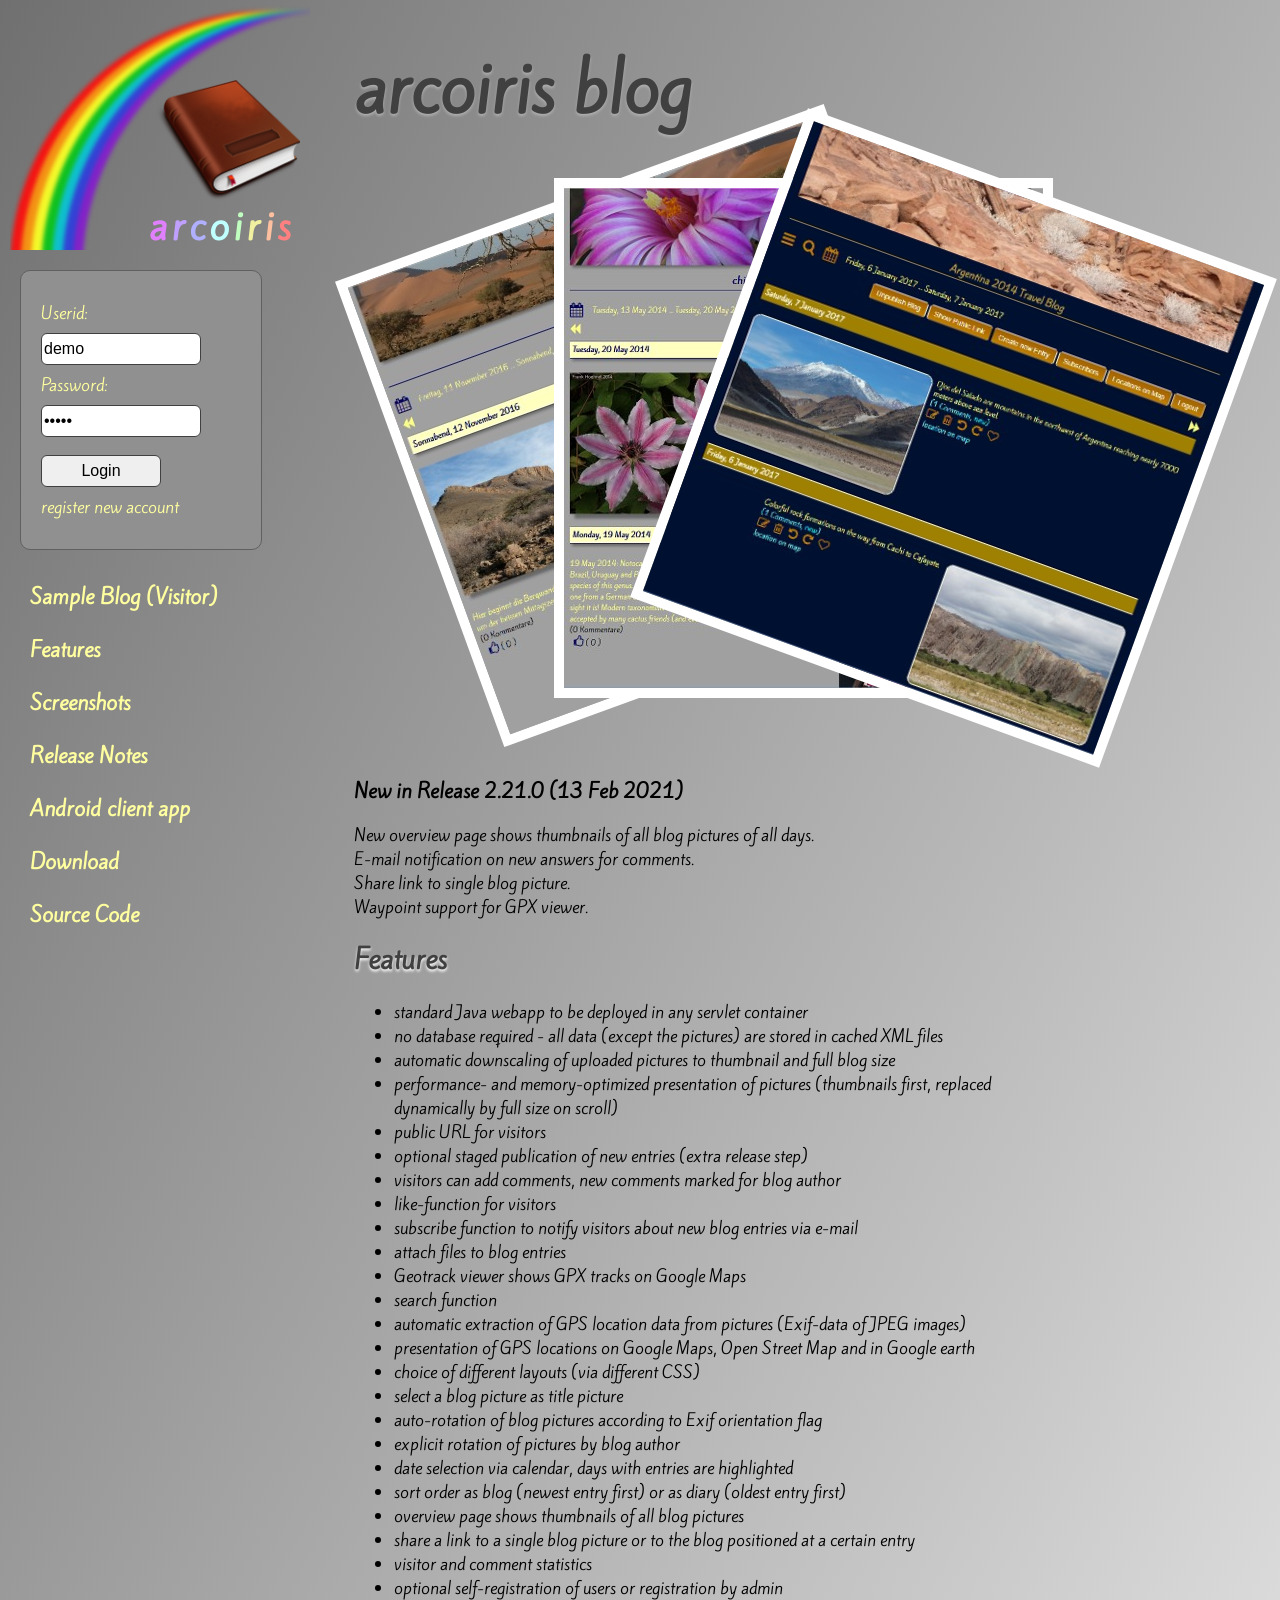
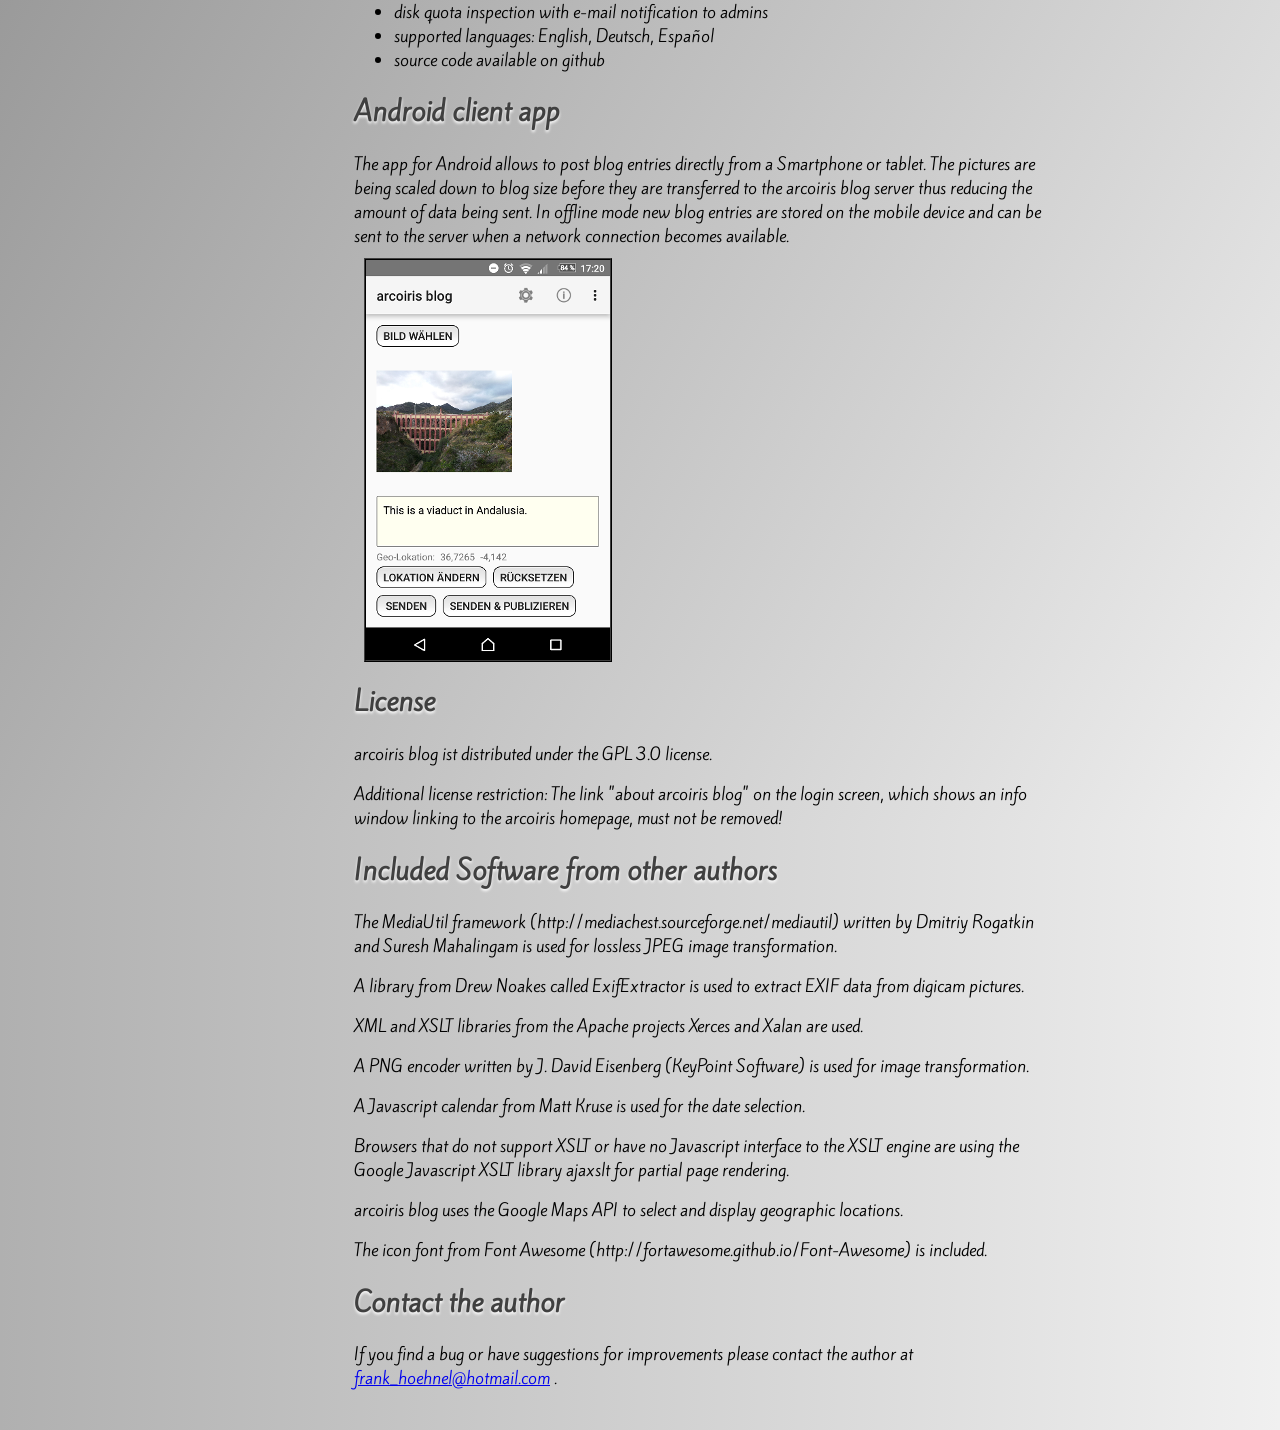
==== index.html @ 558b2af2 "initial commit" ====
<html>
  <head>
    <meta name="author" content="Frank Hoehnel"> 

    <meta name="description" content="arcoiris blog is an open source blog server as Java webapp with maps integration and Android client."> 

    <meta name="keywords" content="arcoiris, blog, Java, webapp, maps, Android, servlet, diary, intranet, open source"> 
	
    <meta name="robots" content="index, follow">
	
    <link rel="SHORTCUT ICON" href="images/arcoiris-icon.png">  
    
	<link rel="stylesheet" type="text/css" href="css/common.css">
	
	<title>arcoiris blog - blogging server Java webapp with Android client (open source)</title>
  </head>

  <body>
    <div class="leftColumn">
      <div class="logoCont">
	    <div class="logoPic">
	      <img src="images/arcoiris-book.png" style="width:144px;heigt:122px"></img>	

	      <div style="padding:0 10px 10px 0">
            <span style="color:#e080ff">a</span>
            <span style="color:#c0a0ff">r</span>
            <span style="color:#b0b0ff">c</span>
            <span style="color:#c0ffff">o</span>
            <span style="color:#c0ffc0">i</span>
            <span style="color:#f0f0a0">r</span>
            <span style="color:#ffc0a0">i</span>
            <span style="color:#ff8080">s</span>
	      </div>
		</div>
		
      </div>
	  
	  <div class="loginCont">
        <form method="post" action="https://www.webfilesys.de/arcoiris-blog/servlet" target="_blank">
          <input type="hidden" name="command" value="login">
		  
          <ul>
		    <li>
              <label>Userid:</label>
            </li>
		    <li>
              <input type="text" name="userid" maxlength="30" value="demo" />
            </li>

		    <li>
              <label>Password:</label>
            </li>
		    <li>
              <input type="password" name="password" maxlength="30" value="guest" />
            </li>

			<li>
              <input type="submit" value="Login" />
			</li>

			<li>
              <a class="registerLink" 
			      href="https://www.webfilesys.de/arcoiris-blog/servlet?command=registerSelf" target="_blank">register new account</a>
			</li>
			
		  </ul>
		  
		</form>
	  </div>
	  
	  <div class="menuCont">
	    <ul>
		  <!--
		  <li>
		    <a href="http://www.webfilesys.de/arcoiris-blog/servlet?command=logout" target="_blank">Demo Blog Login</a>
			<br/>
			<span class="loginData">(userid: demo &nbsp; password: guest)</span>
		  </li>
		  -->
		  <li>
		    <a href="https://www.webfilesys.de:443/arcoiris-blog/visitor/flowerblog-1/8bfe6907-30ce-4010-86c1-40c5d44e9c5b" target="_blank">Sample Blog (Visitor)</a>
		  </li>
		  <li>
		    <a href="#features">Features</a>
		  </li>
		  <li>
		    <a href="https://www.webfilesys.de:443/arcoiris-blog/visitor/screenshots-arcoiris-1/07f3a11a-1058-436e-91e1-22dc34eed911" target="_blank">Screenshots</a>
		  </li>
		  <li>
		    <a href="distrib/releasenotes.html" target="_blank">Release Notes</a>
          </li>
		  <li>
		    <a href="#android">Android client app</a>
		  </li>
		  <li>
		    <a href="https://www.webfilesys.de:443/webfilesys/servlet?command=silentLogin&arcoiris-1=f39561d4-3175-4909-98e1-f18d7b40767e" target="_blank">Download</a>
		  </li>
		  <li>
		    <a href="https://github.com/fhoehnel/arcoiris" target="_blank">Source Code</a>
		  </li>
	    </ul>
	  </div>
	  
	</div>
	
	<div class="mainCont">
	  
	  <h1>arcoiris blog</h1>
	  
	  <div class="screenshotCont">
	
	    <div class="screenshot rotateLeft">
	      <img src="screenshots/screenshot1.jpg" />
	    </div>
	    <div class="screenshot">
	      <img src="screenshots/screenshot2.jpg" />
	    </div>
	    <div class="screenshot rotateRight">
	      <img src="screenshots/screenshot3.jpg" />
	    </div>
	
	  </div>

	  <div class="mainText">

        <h3>New in Release 2.21.0 (13 Feb 2021)</h3>

        New overview page shows thumbnails of all blog pictures of all days.
        <br/>
        E-mail notification on new answers for comments.
        <br/>
        Share link to single blog picture.
        <br/>
        Waypoint support for GPX viewer.
	  
        <a name="features"><h2>Features</h2></a>
        <ul>
		  <li>standard Java webapp to be deployed in any servlet container</li>
		  <li>no database required - all data (except the pictures) are stored in cached XML files</li>
		  <li>automatic downscaling of uploaded pictures to thumbnail and full blog size</li>
		  <li>performance- and memory-optimized presentation of pictures (thumbnails first, replaced dynamically by full size on scroll)</li>
		  <li>public URL for visitors</li>
		  <li>optional staged publication of new entries (extra release step)
		  <li>visitors can add comments, new comments marked for blog author</li>
		  <li>like-function for visitors</li>
		  <li>subscribe function to notify visitors about new blog entries via e-mail</li>
		  <li>attach files to blog entries</li>
		  <li>Geotrack viewer shows GPX tracks on Google Maps</li>
		  <li>search function</li>
		  <li>automatic extraction of GPS location data from pictures (Exif-data of JPEG images)</li>
		  <li>presentation of GPS locations on Google Maps, Open Street Map and in Google earth</li>
		  <li>choice of different layouts (via different CSS)</li>
		  <li>select a blog picture as title picture</li>
		  <li>auto-rotation of blog pictures according to Exif orientation flag</li>
		  <li>explicit rotation of pictures by blog author</li>
		  <li>date selection via calendar, days with entries are highlighted</li>
		  <li>sort order as blog (newest entry first) or as diary (oldest entry first)</li>
                  <li>overview page shows thumbnails of all blog pictures</li>
                  <li>share a link to a single blog picture or to the blog positioned at a certain entry</li>
		  <li>visitor and comment statistics</li>
		  <li>optional self-registration of users or registration by admin</li>
		  <li>disk quota inspection with e-mail notification to admins</li>
		  <li>supported languages: English, Deutsch, Español</li>
		  <li>source code available on github</li>
		</ul>
		
        <a name="android"><h2>Android client app</h2></a>

		The app for Android allows to post blog entries directly from a Smartphone or tablet. 
		The pictures are being scaled down to blog size before they are transferred to the arcoiris blog server
		thus reducing the amount of data being sent. In offline mode new blog entries are stored on the mobile device and can be sent to the server 
		when a network connection becomes available.
		<br/>
		<a href="screenshots/Android-client.png" target="_blank"><img src="screenshots/small/Android-client.png" class="screenshot"/></a>

        <a name="license"><h2>License</h2></a>
  
	    <p>
	    arcoiris blog ist distributed under the GPL 3.0 license. 
		</p>
		<p>
		Additional license restriction: The link &quot;about arcoiris blog&quot; on the login screen, which shows an info window 
		linking to the arcoiris homepage, must not be removed!
        </p>
		
		<a name="3rdPartySpoftware"><h2>Included Software from other authors</h2></a>
		
		<p>		
        The MediaUtil framework (http://mediachest.sourceforge.net/mediautil) written by Dmitriy Rogatkin and Suresh Mahalingam
		is used for lossless JPEG image transformation.
        </p>
		<p>
        A library from Drew Noakes called ExifExtractor is used to extract EXIF data from digicam pictures.
        </p>
        <p>
		XML and XSLT libraries from the Apache projects Xerces and Xalan are used.
		</p>
        <p>
        A PNG encoder written by J. David Eisenberg (KeyPoint Software) is used for image transformation.
        </p>
		<p>
        A Javascript calendar from Matt Kruse is used for the date selection.
        </p>
        <p>
		Browsers that do not support XSLT or have no Javascript interface to the XSLT engine
        are using the Google Javascript XSLT library ajaxslt for partial page rendering.
        </p>
        <p>
		arcoiris blog uses the Google Maps API to select and display geographic locations.
        </p>
        <p>
		The icon font from Font Awesome (http://fortawesome.github.io/Font-Awesome) is included.
		</p>
		
		<a name="contact"><h2>Contact the author</h2></a>
		
		<p>
		If you find a bug or have suggestions for improvements please contact the author at 
		<a href="mailto:frank_hoehnel@hotmail.com">frank_hoehnel@hotmail.com</a> .
		</p>
		
		<br/>
		
	  </div>
	  
	</div>
	
  </body>
</html>
---- css/common.css ----
@font-face {
    font-family: 'Kite One';
    font-style: normal;
    font-weight: 400;
    src: local('Kite One'), local('KiteOne-Regular'), url(../fonts/GoogleKiteOne.woff) format('woff');
}

html {
    background-color: #f0f0f0;
    background: linear-gradient(to right, #b0b0b0, #f0f0f0);	
}

body {
	font-family: 'Kite One';
	font-size: 16px;
    background: linear-gradient(to bottom right, #707070, #f0f0f0);	
	margin: 0;
}

h1 {
	font-size: 64px;
	color: #404040;
	text-shadow: 0 2px 3px #b0b0b0;
}

div.leftColumn {
    text-align: right;
	display: inline-block;
	margin-left: 10px;
}

div.logoCont {
    background-image: url("../images/rainbow.png");
    background-repeat: no-repeat;
    background-size: cover;
	right: 10px;
    width: 300px;
	height: 250px;
}

div.logoPic {
    position: relative;
	right: 10px;
    top: 80px;
}

div.logoPic span {
	font-size: 36px;
	font-weight: bold;
}

div.mainCont {
	display: inline-block;
	vertical-align: top;
	margin-left: 40px;
	max-width: 700px;
}

div.screenshotCont {
	position: relative;
	left: 200px;
}

div.rotateLeft {
    transform: rotate(340deg);	
    -moz-transform: rotate(340deg);
    -ms-transform: rotate(340deg);
    -o-transform: rotate(340deg);
    -webkit-transform: rotate(340deg);
	left: -150px;
}

div.rotateRight {
    transform: rotate(20deg);	
    -moz-transform: rotate(20deg);
    -ms-transform: rotate(20deg);
    -o-transform: rotate(20deg);
    -webkit-transform: rotate(20deg);
	left: 150px;
}

div.screenshot {
	position: absolute;
	border: 10px solid #ffffff;
	top: 0;
}

div.menuCont {
	margin-top: 20px;
	margin-left: 10px;
}

div.menuCont ul {
	list-style-type: none;
	text-align: left;
	padding: 0;
}

div.menuCont ul li {
    padding: 12px 0 12px 10px;
}

div.menuCont ul li a {
	font-size: 20px;
	font-weight: bold;
    color: #ffffa0;
    text-decoration: none;
}

div.menuCont ul li a:hover {
	text-decoration: underline;
    color: #8060c0;
}

div.loginCont {
	margin-top: 20px;
	margin-left: 10px;
	border: 1px solid #606060;
	border-radius: 10px;
	padding: 10px;
	background-color: #909090;
	width: 220px;
}

div.loginCont ul {
	list-style-type: none;
	text-align: left;
	padding: 0;
}

div.loginCont ul li {
    padding: 4px 0 4px 10px;
}

div.loginCont label {
	font-size: 16px;
    color: #ffffa0;
}

div.loginCont input {
    border: 1px solid #404040;
    border-radius: 6px;
	height: 32px;
	padding: 2px;
	width: 160px;
	font-size: 16px;
}

div.loginCont input[type="submit"] {
    width: 120px;
	margin-top: 10px;
}

span.loginData {
	font-size: 16px;
    color: #ffffa0;
}

a.registerLink {
    color: #ffffa0;
	text-decoration: none;
}

a.registerLink:hover {
    color: #8060c0;
	text-decoration: underline;
}

div.mainText {
    position: relative;
	top: 600px;
	min-width: 700px;
}

h2 {
	font-size: 26px;
	color: #404040;
	text-shadow: 0 2px 3px #ffffff;
}

img.screenshot {
    border: 2px ridge #404040;
	margin: 10px 0 0 10px;
}
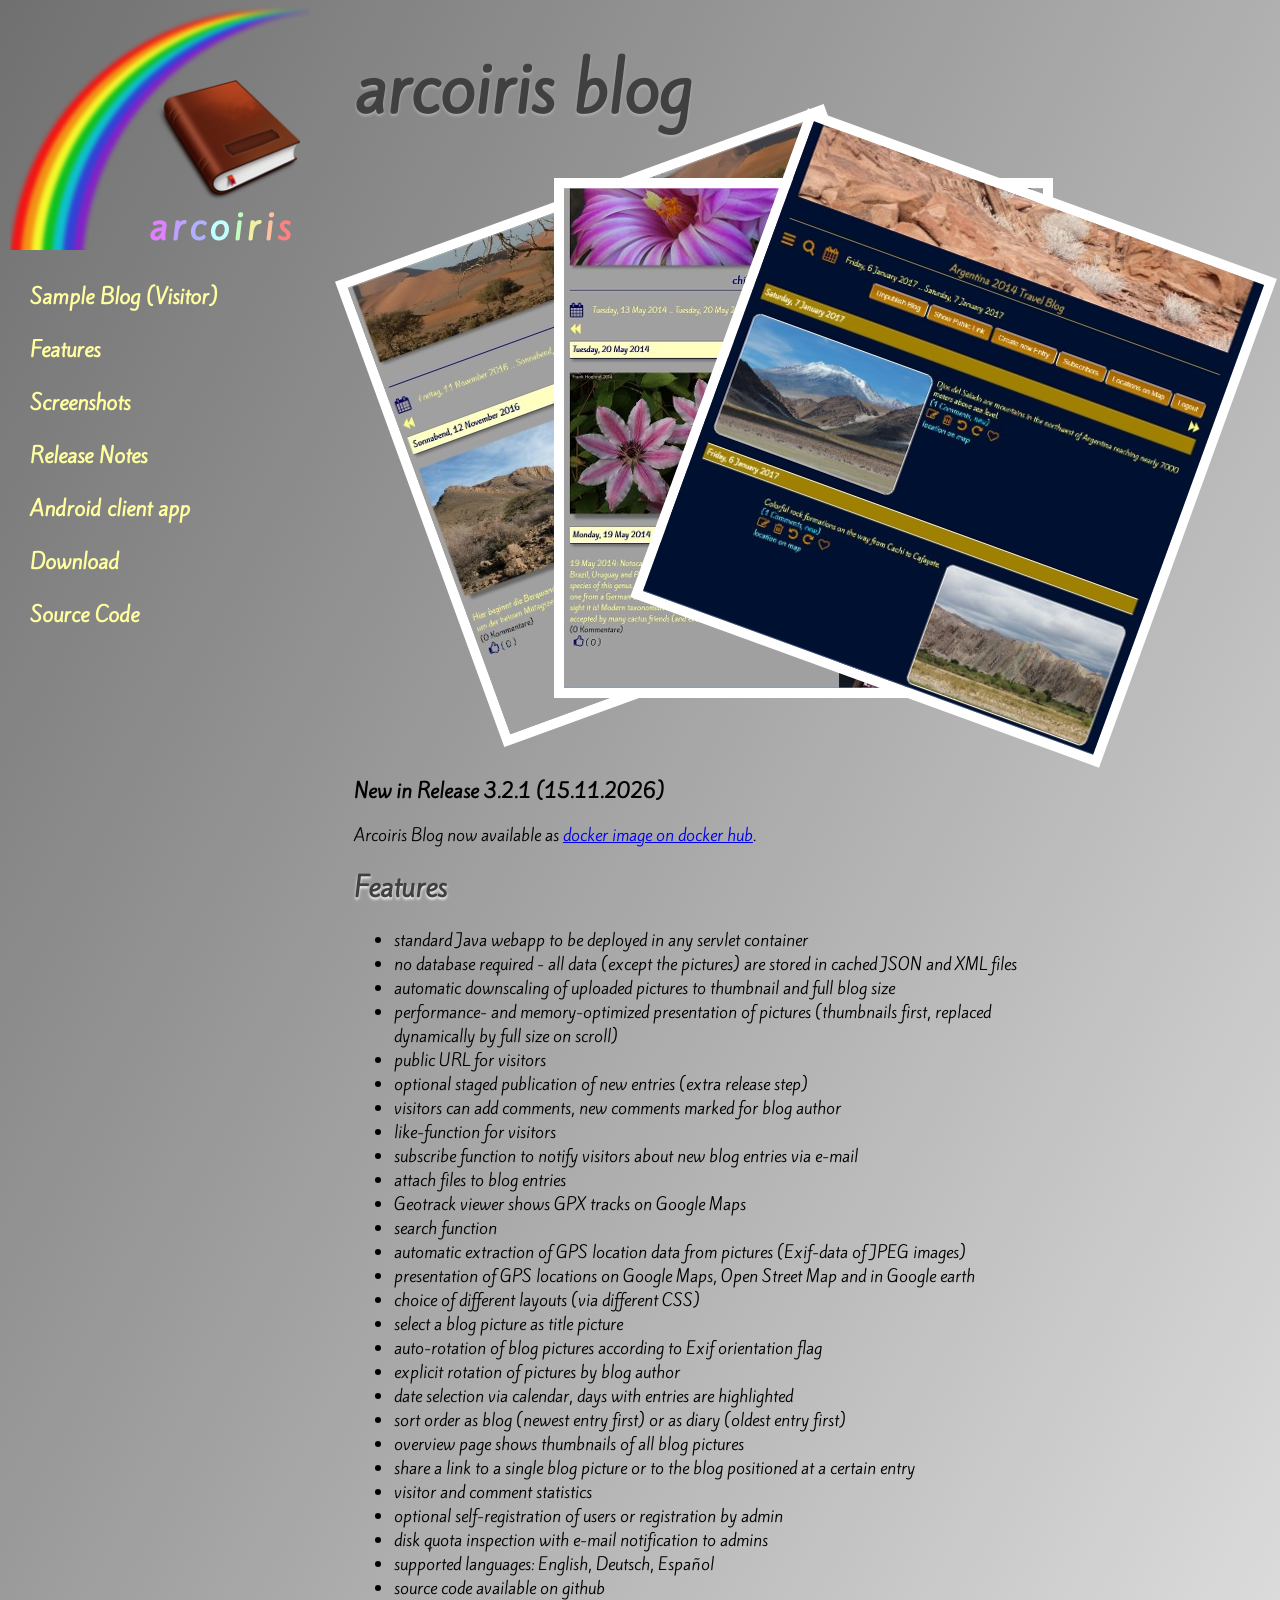
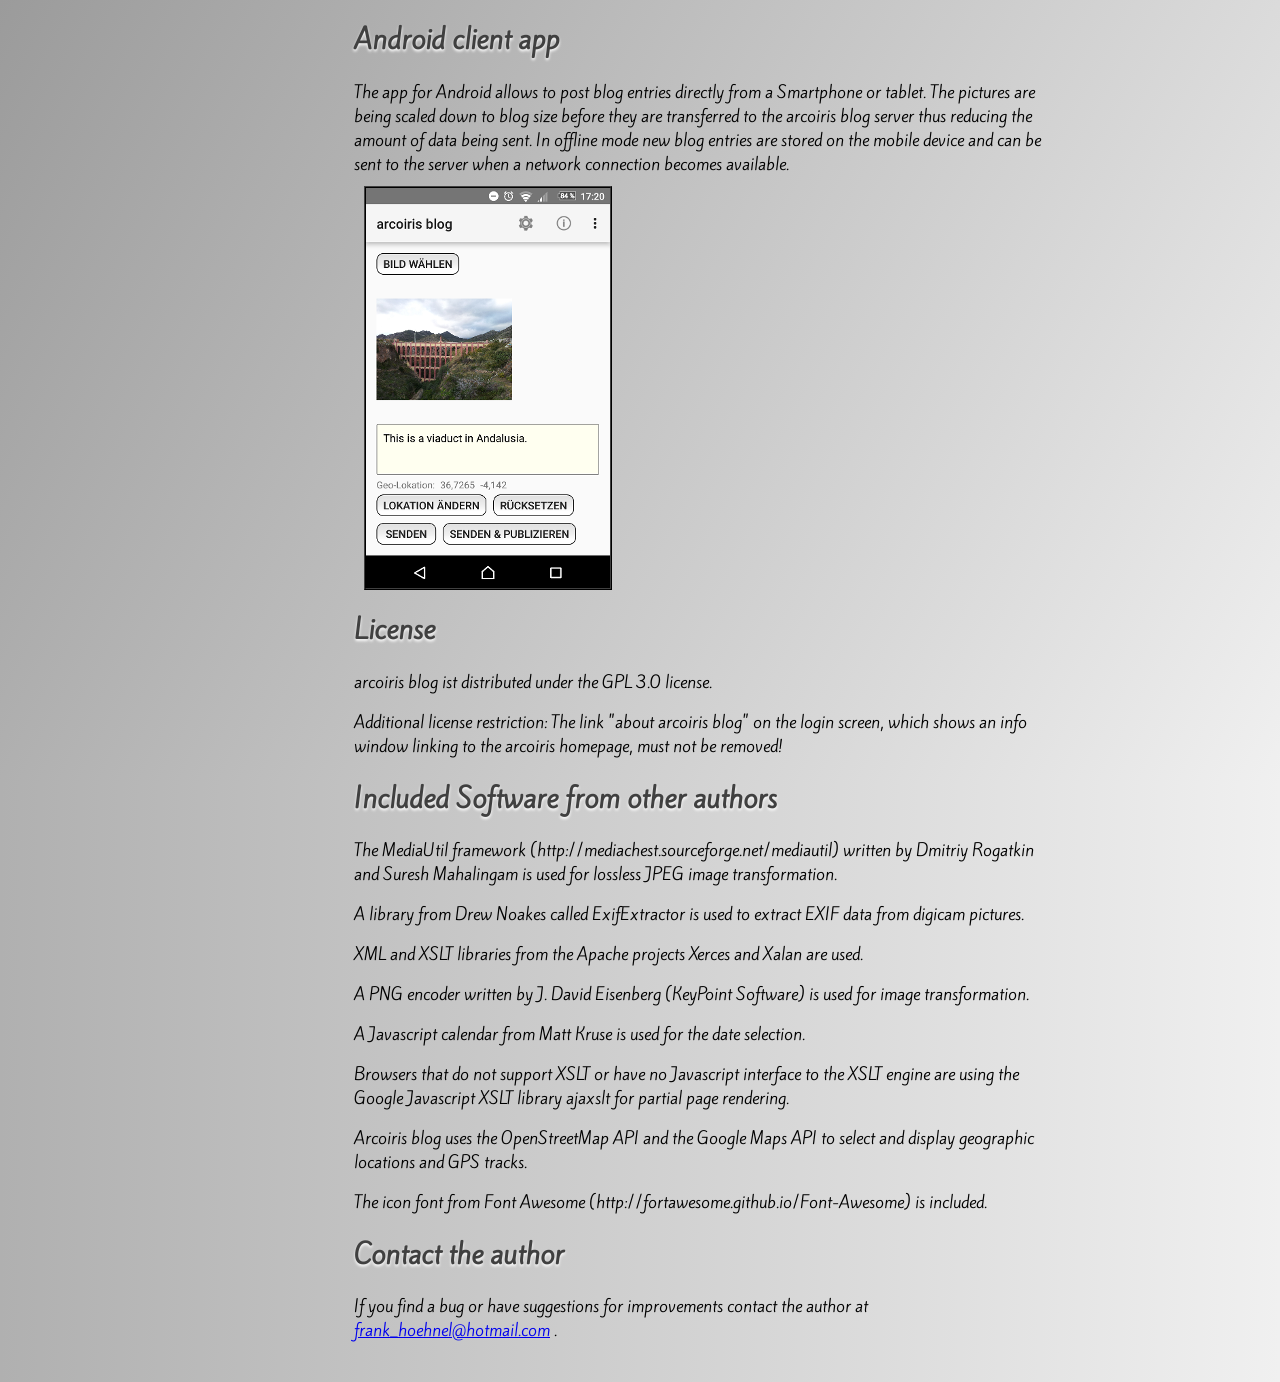
==== commit 7a12a770: "new links" ====
--- a/index.html
+++ b/index.html
@@ -35,8 +35,9 @@
 		
       </div>
 	  
+      <!--
 	  <div class="loginCont">
-        <form method="post" action="https://www.webfilesys.de/arcoiris-blog/servlet" target="_blank">
+        <form method="post" action="https://webfilesys.ddns.net/arcoiris-blog/servlet" target="_blank">
           <input type="hidden" name="command" value="login">
 		  
           <ul>
@@ -51,23 +52,24 @@
               <label>Password:</label>
             </li>
 		    <li>
-              <input type="password" name="password" maxlength="30" value="guest" />
+              <input type="password" name="password" maxlength="30" value="****" />
             </li>
 
 			<li>
               <input type="submit" value="Login" />
 			</li>
-
+ 
 			<li>
               <a class="registerLink" 
-			      href="https://www.webfilesys.de/arcoiris-blog/servlet?command=registerSelf" target="_blank">register new account</a>
+			      href="https://webfilesys.ddns.net/arcoiris-blog/servlet?command=registerSelf" target="_blank">register new account</a>
 			</li>
 			
 		  </ul>
 		  
 		</form>
 	  </div>
-	  
+      -->
+  
 	  <div class="menuCont">
 	    <ul>
 		  <!--
@@ -78,13 +80,13 @@
 		  </li>
 		  -->
 		  <li>
-		    <a href="https://www.webfilesys.de:443/arcoiris-blog/visitor/flowerblog-1/8bfe6907-30ce-4010-86c1-40c5d44e9c5b" target="_blank">Sample Blog (Visitor)</a>
+		    <a href="https://webfilesys.ddns.net:443/arcoiris-blog/visitor/demo-2/c1685138-c971-45f8-92e0-11560d88e8f2" target="_blank">Sample Blog (Visitor)</a>
 		  </li>
 		  <li>
 		    <a href="#features">Features</a>
 		  </li>
 		  <li>
-		    <a href="https://www.webfilesys.de:443/arcoiris-blog/visitor/screenshots-arcoiris-1/07f3a11a-1058-436e-91e1-22dc34eed911" target="_blank">Screenshots</a>
+		    <a href="https://webfilesys.ddns.net:443/arcoiris-blog/visitor/screenshots-arcoiris-2/ad3f6b44-1707-4fa0-a946-a8489595f0c2" target="_blank">Screenshots</a>
 		  </li>
 		  <li>
 		    <a href="distrib/releasenotes.html" target="_blank">Release Notes</a>
@@ -123,20 +125,14 @@
 
 	  <div class="mainText">
 
-        <h3>New in Release 2.21.0 (13 Feb 2021)</h3>
-
-        New overview page shows thumbnails of all blog pictures of all days.
-        <br/>
-        E-mail notification on new answers for comments.
-        <br/>
-        Share link to single blog picture.
-        <br/>
-        Waypoint support for GPX viewer.
+        <h3>New in Release 3.2.1 (15.11.2026)</h3>
+
+        Arcoiris Blog now available as <a href="https://hub.docker.com/r/fhodevelop/arcoiris-blog" target="_blank">docker image on docker hub</a>.
 	  
         <a name="features"><h2>Features</h2></a>
         <ul>
 		  <li>standard Java webapp to be deployed in any servlet container</li>
-		  <li>no database required - all data (except the pictures) are stored in cached XML files</li>
+		  <li>no database required - all data (except the pictures) are stored in cached JSON and XML files</li>
 		  <li>automatic downscaling of uploaded pictures to thumbnail and full blog size</li>
 		  <li>performance- and memory-optimized presentation of pictures (thumbnails first, replaced dynamically by full size on scroll)</li>
 		  <li>public URL for visitors</li>
@@ -206,7 +202,7 @@
         are using the Google Javascript XSLT library ajaxslt for partial page rendering.
         </p>
         <p>
-		arcoiris blog uses the Google Maps API to select and display geographic locations.
+		Arcoiris blog uses the OpenStreetMap API and the Google Maps API to select and display geographic locations and GPS tracks.
         </p>
         <p>
 		The icon font from Font Awesome (http://fortawesome.github.io/Font-Awesome) is included.
@@ -215,7 +211,7 @@
 		<a name="contact"><h2>Contact the author</h2></a>
 		
 		<p>
-		If you find a bug or have suggestions for improvements please contact the author at 
+		If you find a bug or have suggestions for improvements contact the author at 
 		<a href="mailto:frank_hoehnel@hotmail.com">frank_hoehnel@hotmail.com</a> .
 		</p>
 		
